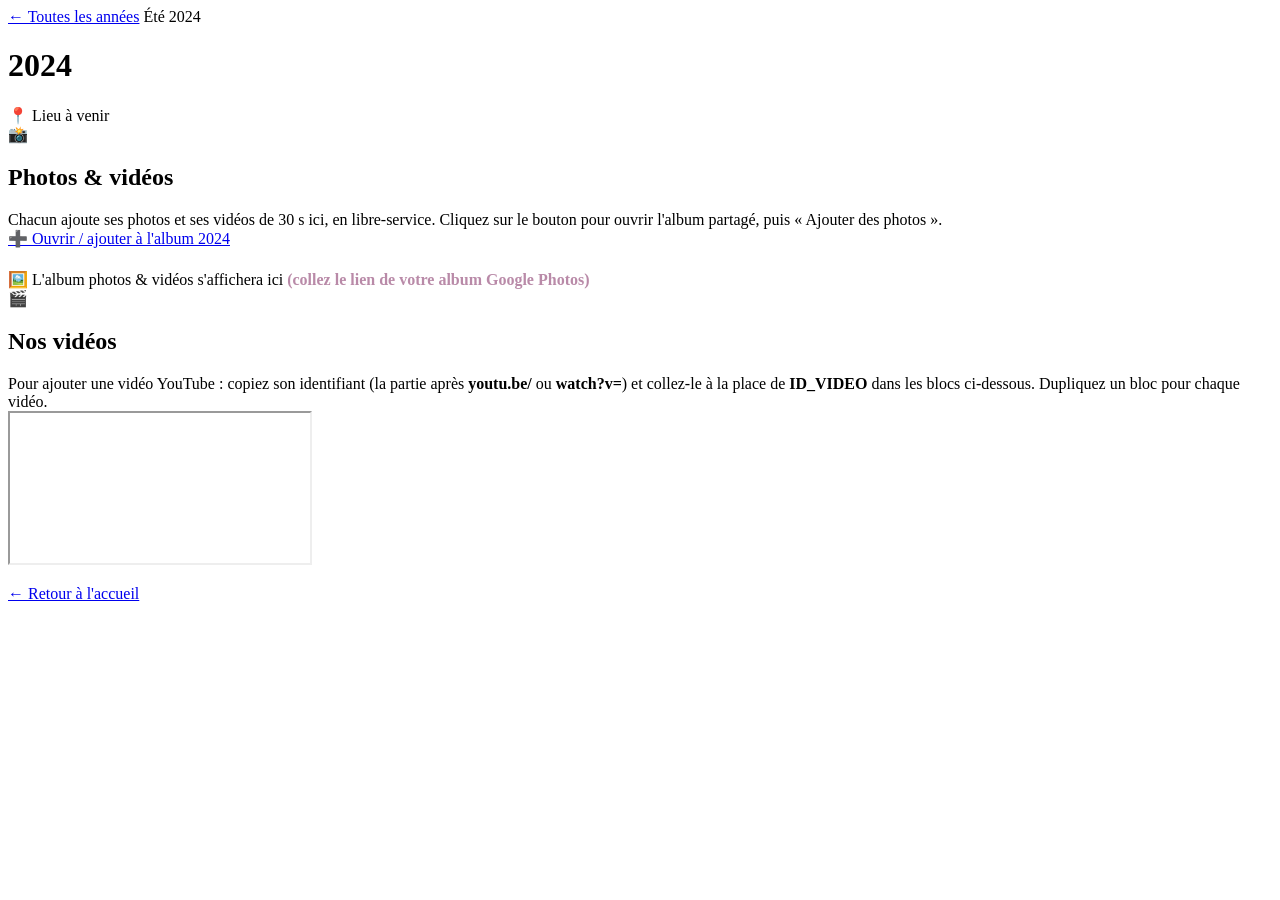
==== 2024.html @ 08fd5783 "Create 2024.html for summer event details" ====
<!DOCTYPE html>
<html lang="fr">
<head>
<meta charset="UTF-8">
<meta name="viewport" content="width=device-width, initial-scale=1.0">
<title>Été 2024 — La Bande</title>
<link rel="preconnect" href="https://fonts.googleapis.com">
<link rel="preconnect" href="https://fonts.gstatic.com" crossorigin>
<link href="https://fonts.googleapis.com/css2?family=Fredoka:wght@500;600;700&family=Nunito:wght@400;600;700;800&family=Caveat:wght@600;700&display=swap" rel="stylesheet">
<link rel="stylesheet" href="style.css">
</head>
<body class="year-page">

<div class="topbar">
  <a class="back-link" href="index.html">← Toutes les années</a>
  <span class="badge">Été 2024</span>
</div>

<!-- ============ EN-TÊTE DE L'ANNÉE ============ -->
<header class="year-hero h2024">
  <h1>2024</h1>
  <!-- 👉 Remplacez "Lieu à venir" par le lieu (ex : Corse, Cap Ferret…) -->
  <span class="place">📍 Lieu à venir</span>
</header>

<!-- ============ PHOTOS & VIDÉOS COURTES ============ -->
<section class="block">
  <div class="block-head"><span class="block-emoji">📸</span><h2>Photos & vidéos</h2></div>

  <div class="block-note">
    Chacun ajoute ses photos et ses vidéos de 30 s ici, en libre-service.
    Cliquez sur le bouton pour ouvrir l'album partagé, puis « Ajouter des photos ».
  </div>

  <!-- ▼▼▼ ZONE ALBUM GOOGLE PHOTOS ▼▼▼
       1. Créez un album dans Google Photos (un par année).
       2. Partagez-le → activez "Autoriser l'ajout de photos".
       3. Copiez le lien de partage et collez-le dans le href du bouton ci-dessous.
       (L'intégration visuelle de l'album se colle à la place du bloc .placeholder si vous
        générez un code d'intégration — sinon le bouton suffit largement.) -->

  <p style="margin:0 0 1.4rem;">
    <a class="share-btn" href="#" target="_blank" rel="noopener">
      ➕ Ouvrir / ajouter à l'album 2024
    </a>
  </p>

  <div class="placeholder">
    <span class="big">🖼️</span>
    <span>L'album photos & vidéos s'affichera ici</span>
    <span style="font-weight:600;color:#b98aa8;">(collez le lien de votre album Google Photos)</span>
  </div>
</section>

<!-- ============ LIENS VIDÉOS (YOUTUBE) ============ -->
<section class="block">
  <div class="block-head"><span class="block-emoji">🎬</span><h2>Nos vidéos</h2></div>

  <div class="block-note">
    Pour ajouter une vidéo YouTube : copiez son identifiant (la partie après
    <strong>youtu.be/</strong> ou <strong>watch?v=</strong>) et collez-le à la place de
    <strong>ID_VIDEO</strong> dans les blocs ci-dessous. Dupliquez un bloc pour chaque vidéo.
  </div>

  <div class="video-grid">

    <!-- ▼ BLOC VIDÉO À DUPLIQUER — remplacez ID_VIDEO ▼ -->
    <div class="video-card">
      <iframe src="https://www.youtube.com/embed/ID_VIDEO"
              title="Vidéo souvenir 2024"
              allow="accelerometer; autoplay; clipboard-write; encrypted-media; gyroscope; picture-in-picture"
              allowfullscreen loading="lazy"></iframe>
    </div>
    <!-- ▲ fin du bloc ▲ -->

    <!-- Copiez le bloc ci-dessus autant de fois que de vidéos -->

  </div>
</section>

<footer class="site-footer">
  <p><a class="back-link" href="index.html">← Retour à l'accueil</a></p>
</footer>

</body>
</html>
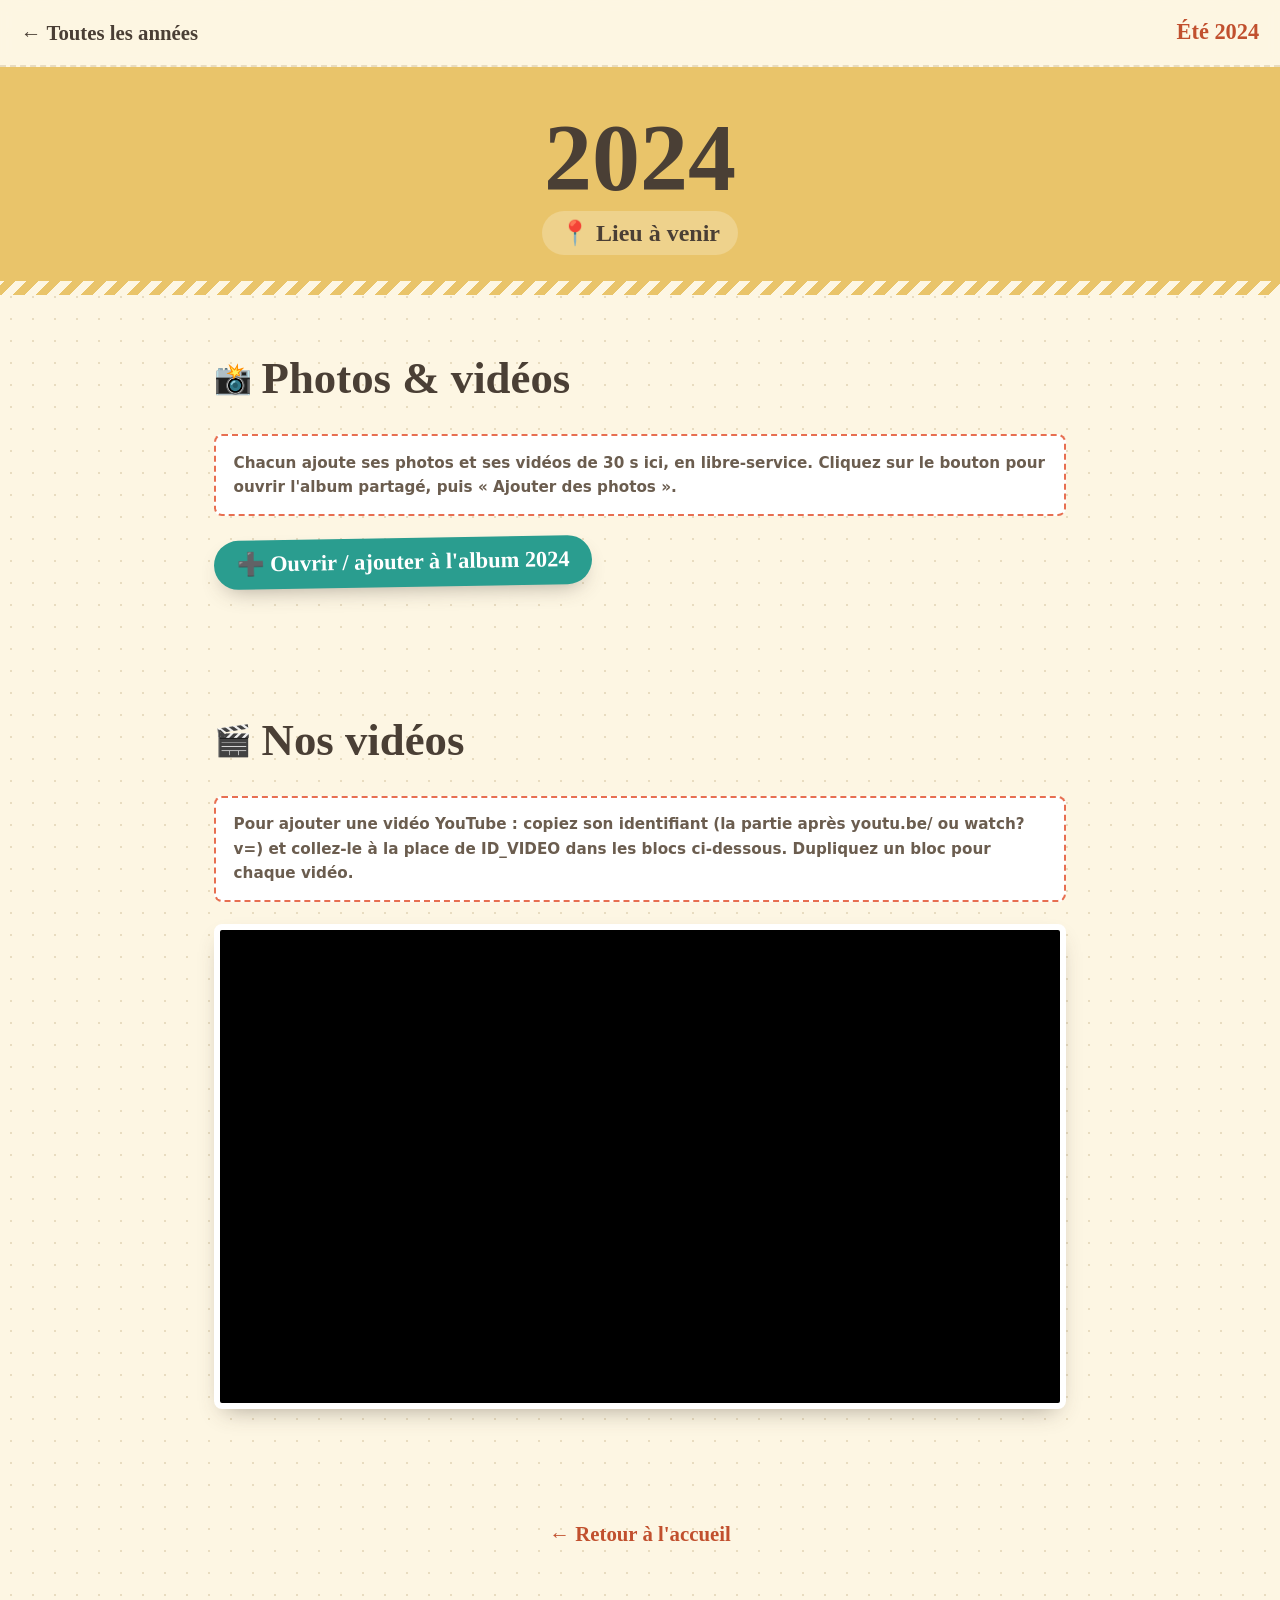
==== commit 67208aa8: "Update 2024.html" ====
--- a/2024.html
+++ b/2024.html
@@ -40,16 +40,11 @@
         générez un code d'intégration — sinon le bouton suffit largement.) -->
 
   <p style="margin:0 0 1.4rem;">
-    <a class="share-btn" href="#" target="_blank" rel="noopener">
+    <a class="share-btn" href="https://photos.app.goo.gl/c1QCtZPVksezQcNh7" target="_blank" rel="noopener">
       ➕ Ouvrir / ajouter à l'album 2024
     </a>
   </p>
 
-  <div class="placeholder">
-    <span class="big">🖼️</span>
-    <span>L'album photos & vidéos s'affichera ici</span>
-    <span style="font-weight:600;color:#b98aa8;">(collez le lien de votre album Google Photos)</span>
-  </div>
 </section>
 
 <!-- ============ LIENS VIDÉOS (YOUTUBE) ============ -->
--- a/style.css
+++ b/style.css
@@ -0,0 +1,155 @@
+/* =========================================================
+   LA BANDE — thème "Carnet de voyage"
+   Fond papier, écriture manuscrite, cartes façon polaroid
+   ========================================================= */
+
+:root{
+  --paper:#fdf6e3;
+  --paper-dot:#e8dcc0;
+  --ink:#4a3f35;
+  --ink-soft:#6b5d4f;
+  --rust:#c1502e;
+  --mustard:#e9c46a;
+  --terra:#e76f51;
+  --pine:#2a9d8f;
+  --sky:#457b9d;
+  --card-radius:6px;
+  --shadow:0 10px 22px -10px rgba(74,63,53,.45);
+  --font-hand:"Caveat", cursive;
+  --font-body:"Nunito", system-ui, sans-serif;
+}
+
+*{box-sizing:border-box;}
+html{scroll-behavior:smooth;}
+body{
+  margin:0;
+  font-family:var(--font-body);
+  color:var(--ink);
+  background:var(--paper);
+  background-image:radial-gradient(var(--paper-dot) 1.5px,transparent 1.5px);
+  background-size:22px 22px;
+  line-height:1.6;
+}
+
+/* ---------- HERO ---------- */
+.hero{position:relative;padding:4.5rem 1.5rem 3.5rem;text-align:center;}
+.hero-inner{max-width:760px;margin:0 auto;position:relative;z-index:1;}
+.eyebrow{
+  display:inline-block;font-family:var(--font-hand);font-size:1.35rem;font-weight:700;
+  color:var(--paper);background:var(--ink);padding:.15rem 1rem;border-radius:999px;
+  transform:rotate(-2deg);margin:0 0 1rem;
+}
+.hero-title{font-family:var(--font-hand);font-size:clamp(4rem,15vw,7rem);line-height:.9;margin:0;color:var(--rust);font-weight:700;}
+.hero-sub{font-family:var(--font-hand);font-size:clamp(1.4rem,4vw,2rem);color:var(--ink-soft);margin:.6rem auto 1.8rem;max-width:30ch;}
+.scroll-cue{
+  display:inline-block;font-family:var(--font-hand);font-size:1.4rem;font-weight:700;
+  text-decoration:none;color:var(--paper);background:var(--terra);padding:.4rem 1.5rem;
+  border-radius:999px;box-shadow:var(--shadow);transform:rotate(-1deg);transition:transform .15s ease;
+}
+.scroll-cue:hover{transform:rotate(-1deg) translateY(-3px) scale(1.04);}
+
+/* ---------- ANNÉES ---------- */
+.years{max-width:1000px;margin:0 auto;padding:2.5rem 1.5rem 3rem;}
+.section-title{font-family:var(--font-hand);font-size:clamp(2.4rem,7vw,3.4rem);text-align:center;color:var(--ink);margin:0 0 2.2rem;}
+.year-grid{display:grid;grid-template-columns:repeat(auto-fit,minmax(230px,1fr));gap:1.8rem;}
+.year-card{
+  position:relative;display:flex;flex-direction:column;gap:.3rem;
+  padding:1.6rem 1.4rem 1.3rem;border-radius:var(--card-radius);text-decoration:none;
+  color:#fff;box-shadow:var(--shadow);min-height:210px;transition:transform .18s ease, box-shadow .18s ease;
+}
+.year-card::before{
+  content:"";position:absolute;top:-10px;left:50%;width:64px;height:22px;margin-left:-32px;
+  background:#ffffff88;border:1px solid #ffffffaa;transform:rotate(-3deg);border-radius:2px;
+}
+.year-card:hover{transform:translateY(-6px) rotate(0deg);box-shadow:0 16px 30px -12px rgba(74,63,53,.5);}
+.y2024{background:var(--mustard);color:var(--ink);transform:rotate(-2deg);}
+.y2025{background:var(--terra);transform:rotate(1.5deg);}
+.y2026{background:var(--pine);transform:rotate(-1deg);}
+.year-tag{font-family:var(--font-hand);font-size:1.3rem;font-weight:700;opacity:.9;}
+.year-num{font-family:var(--font-hand);font-size:3.6rem;line-height:.9;font-weight:700;}
+.year-place{font-weight:700;font-size:.95rem;margin-top:.2rem;}
+.year-go{margin-top:auto;font-family:var(--font-hand);font-size:1.35rem;font-weight:700;}
+
+/* ---------- PAGE ANNÉE : barre ---------- */
+.year-page .topbar{
+  position:sticky;top:0;z-index:10;display:flex;align-items:center;justify-content:space-between;
+  padding:.9rem 1.3rem;background:#fdf6e3ee;backdrop-filter:blur(6px);border-bottom:2px dashed var(--paper-dot);
+}
+.back-link{font-family:var(--font-hand);font-size:1.3rem;font-weight:700;text-decoration:none;color:var(--ink);}
+.topbar .badge{font-family:var(--font-hand);font-size:1.4rem;font-weight:700;color:var(--rust);}
+
+/* ---------- PAGE ANNÉE : en-tête ---------- */
+.year-hero{text-align:center;padding:3rem 1.5rem 2.5rem;color:#fff;position:relative;}
+.year-hero::after{
+  content:"";position:absolute;left:0;right:0;bottom:0;height:14px;
+  background:repeating-linear-gradient(-45deg,#fdf6e3,#fdf6e3 8px,transparent 8px,transparent 16px);
+}
+.year-hero.h2024{background:var(--mustard);color:var(--ink);}
+.year-hero.h2025{background:var(--terra);}
+.year-hero.h2026{background:var(--pine);}
+.year-hero h1{font-family:var(--font-hand);font-size:clamp(3.5rem,13vw,6rem);margin:0;line-height:.9;font-weight:700;}
+.year-hero .place{
+  display:inline-block;margin-top:.6rem;font-family:var(--font-hand);font-size:1.5rem;font-weight:700;
+  background:#ffffff3a;padding:.2rem 1.1rem;border-radius:999px;
+}
+
+/* ---------- BLOCS ---------- */
+.block{max-width:900px;margin:0 auto;padding:3rem 1.5rem;}
+.block-head{display:flex;align-items:center;gap:.6rem;margin:0 0 1.2rem;}
+.block-head h2{font-family:var(--font-hand);font-size:clamp(2rem,6vw,2.8rem);margin:0;color:var(--ink);}
+.block-emoji{font-size:1.9rem;}
+.block-note{
+  background:#fff;border:2px dashed var(--terra);border-radius:8px;padding:.9rem 1.1rem;
+  font-weight:600;font-size:.95rem;color:var(--ink-soft);margin-bottom:1.4rem;
+}
+.embed-frame{width:100%;aspect-ratio:16/10;border:0;border-radius:8px;box-shadow:var(--shadow);background:#fff;}
+.placeholder{
+  display:flex;flex-direction:column;align-items:center;justify-content:center;text-align:center;gap:.6rem;
+  width:100%;aspect-ratio:16/10;border:3px dashed var(--mustard);border-radius:8px;
+  background:#fff;color:var(--ink-soft);font-weight:700;padding:2rem;
+}
+.placeholder .big{font-size:2.5rem;}
+.video-grid{display:grid;grid-template-columns:repeat(auto-fit,minmax(280px,1fr));gap:1.4rem;}
+.video-card{border-radius:8px;overflow:hidden;box-shadow:var(--shadow);background:#000;border:6px solid #fff;}
+.video-card iframe{width:100%;aspect-ratio:16/9;border:0;display:block;}
+.share-btn{
+  display:inline-flex;align-items:center;gap:.5rem;font-family:var(--font-hand);font-size:1.4rem;font-weight:700;
+  text-decoration:none;color:#fff;background:var(--pine);padding:.4rem 1.4rem;border-radius:999px;
+  box-shadow:var(--shadow);transform:rotate(-1deg);transition:transform .15s ease;
+}
+.share-btn:hover{transform:rotate(-1deg) translateY(-3px);}
+
+/* ---------- PIED ---------- */
+.site-footer{text-align:center;padding:2.5rem 1.5rem;color:var(--ink-soft);font-family:var(--font-hand);font-size:1.25rem;font-weight:700;}
+.site-footer a{color:var(--rust);}
+
+/* ---------- A11Y / MOBILE ---------- */
+a:focus-visible,.share-btn:focus-visible{outline:3px solid var(--ink);outline-offset:3px;}
+@media (prefers-reduced-motion:reduce){*{scroll-behavior:auto;}}
+@media(max-width:520px){
+  .hero{padding:3.5rem 1.2rem 3rem;}
+  .block{padding:2.2rem 1.2rem;}
+  .year-card{transform:none !important;}
+}
+
+/* ---------- BLOC "LE LIEU" (page année) ---------- */
+.place-card{
+  background:#fff;
+  border:2px dashed var(--pine);
+  border-radius:10px;
+  padding:1.6rem 1.5rem;
+  box-shadow:var(--shadow);
+}
+.place-name{font-family:var(--font-hand);font-size:2rem;font-weight:700;color:var(--rust);margin:0 0 .3rem;}
+.place-addr{font-weight:700;margin:0 0 .4rem;color:var(--ink);}
+.place-desc{margin:0 0 1.2rem;color:var(--ink-soft);font-weight:600;}
+.place-links{display:flex;flex-wrap:wrap;gap:.8rem;}
+.place-btn{
+  display:inline-flex;align-items:center;gap:.4rem;
+  font-family:var(--font-hand);font-size:1.3rem;font-weight:700;
+  text-decoration:none;color:#fff;padding:.35rem 1.2rem;border-radius:999px;
+  box-shadow:var(--shadow);transition:transform .15s ease;
+}
+.place-btn:hover{transform:translateY(-3px);}
+.place-btn.site{background:var(--sky);}
+.place-btn.insta{background:var(--terra);}
